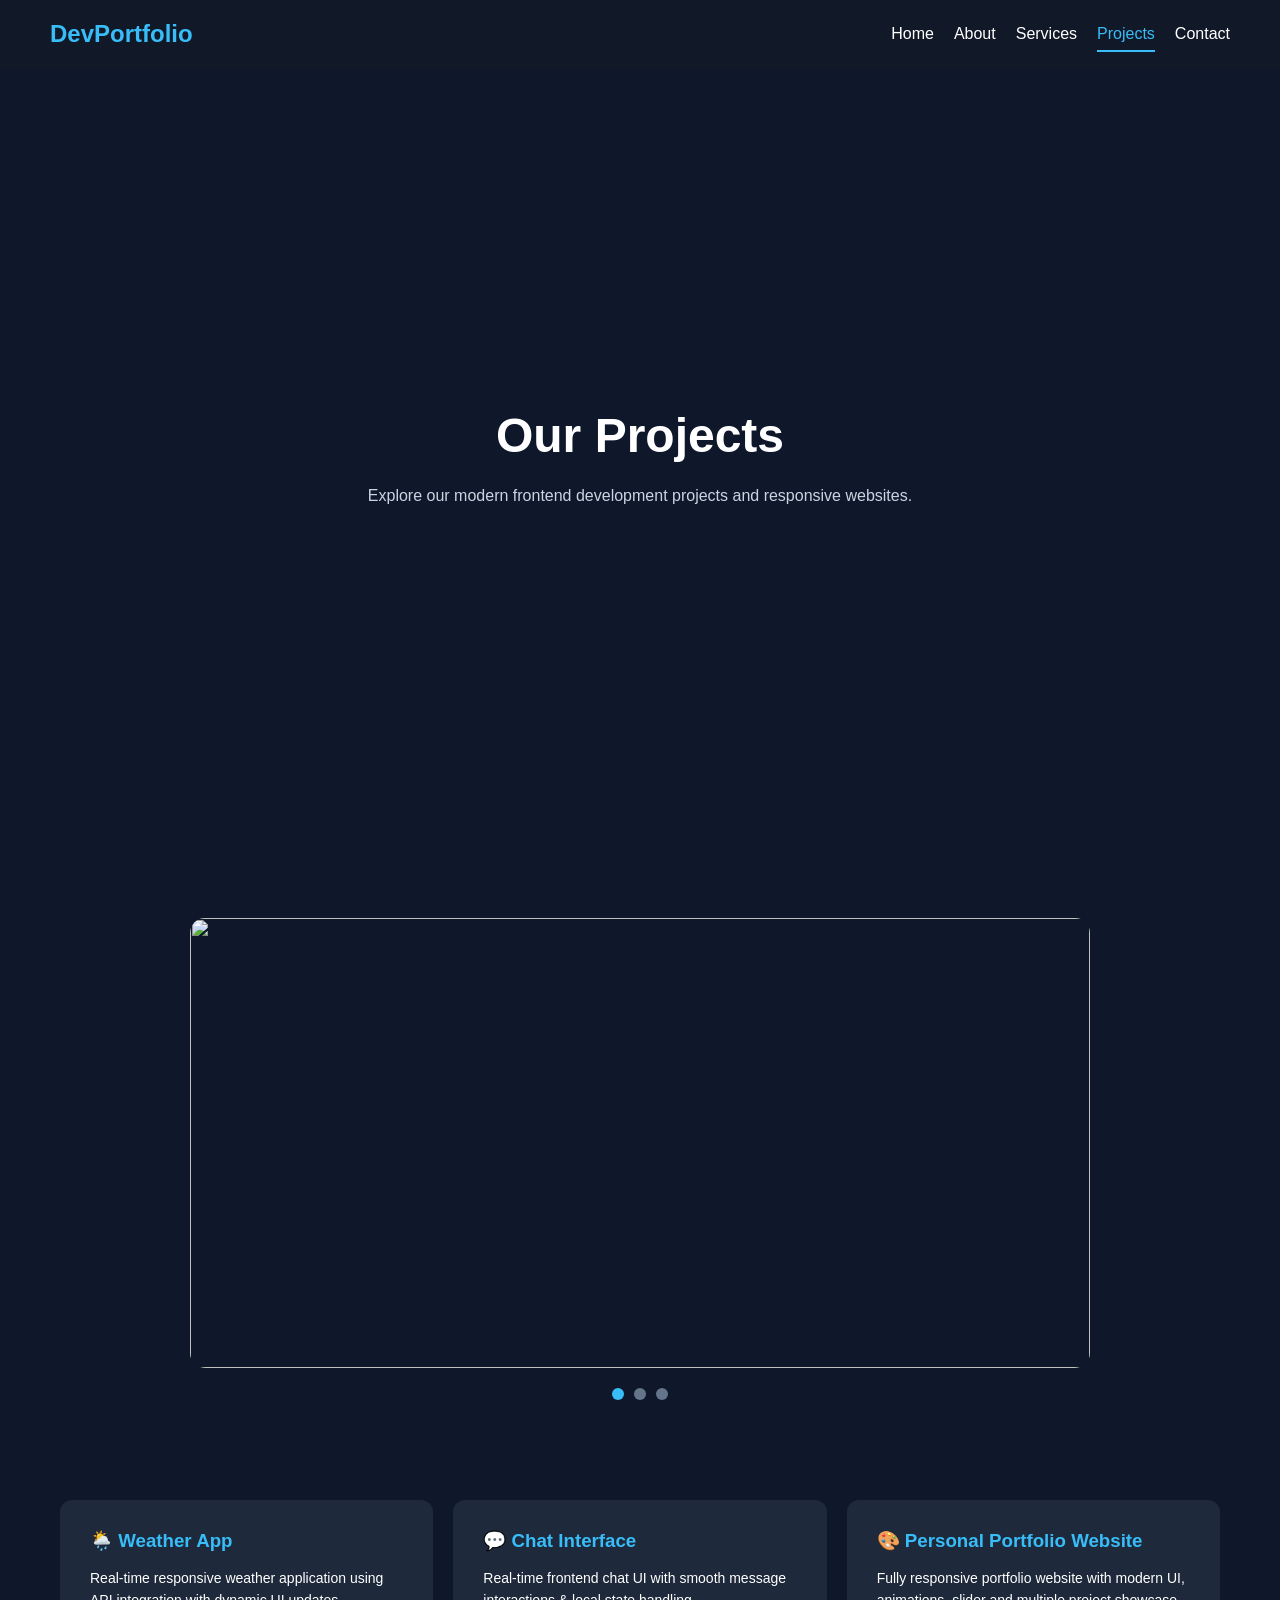
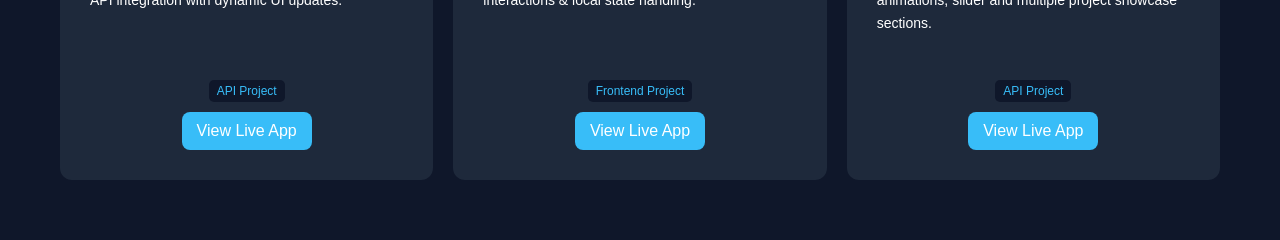
==== projects.html @ a8bd6124 "Initial commit" ====
<!DOCTYPE html>
<html lang="en">

<head>
  <meta charset="UTF-8">
  <meta name="viewport" content="width=device-width, initial-scale=1.0">

  <title>Projects</title>

  <link rel="stylesheet" href="style.css">
</head>

<body>

  <!-- NAVBAR -->

  <nav class="navbar">

    <h2 class="logo">DevPortfolio</h2>

  <div class="menu-toggle" id="menuToggle">
    ☰
  </div>

    <ul class="nav-links" id="navLinks">

      <li><a href="index.html#home">Home</a></li>
      <li><a href="index.html#about">About</a></li>
      <li><a href="services.html">Services</a></li>
      <li><a href="projects.html">Projects</a></li>
      <li><a href="index.html#contact">Contact</a></li>

    </ul>

  </nav>

  <!-- HERO -->

  <section class="hero">

    <h1>Our Projects</h1>

    <p>
      Explore our modern frontend development projects and responsive websites.
    </p>

  </section>

  <!-- SLIDER -->

  <section class="slider">

  <div class="slider-container">

    <img class="slide active"
      src="https://images.unsplash.com/photo-1498050108023-c5249f4df085"
      alt="">

    <img class="slide"
      src="https://images.unsplash.com/photo-1516321318423-f06f85e504b3"
      alt="">

    <img class="slide"
      src="https://images.unsplash.com/photo-1504384308090-c894fdcc538d"
      alt="">

  </div>

  <div class="dots">
  <span class="dot active-dot"></span>
  <span class="dot"></span>
  <span class="dot"></span>
</div>
</section>

<section class="features">

  <div class="card project-card">
    
    <h3>🌦️ Weather App</h3>
    <p>Real-time responsive weather application using API integration with dynamic UI updates.</p>
    <span class="tag">API Project</span>
    <a href="https://salahuddeen-it.github.io/weather-app/" target="_blank" class="project-btn">View Live App</a>
  </div>

  <div class="card project-card">
    <h3>💬 Chat Interface</h3>
    <p>Real-time frontend chat UI with smooth message interactions & local state handling.</p>
    <span class="tag">Frontend Project</span>
    <a href="https://salahuddeen-it.github.io/Real-Time-Chat-App-Frontend-Only/" target="_blank" class="project-btn">View Live App</a>
  </div>

  <div class="card project-card">
    <h3>🎨 Personal Portfolio Website</h3>
    <p>Fully responsive portfolio website with modern UI, animations, slider and multiple project showcase sections.</p>
    <span class="tag">API Project</span>
    <a href="#" target="_blank" class="project-btn">View Live App</a>
  </div>

</section>

  <script src="script.js"></script>

</body>

</html>
---- style.css ----
*{
  margin:0;
  padding:0;
  box-sizing:border-box;
  font-family:Arial,sans-serif;
}

body{
  background:#0f172a;
  color:white;
}

/* NAVBAR */

.navbar{
  display:flex;
  justify-content:space-between;
  align-items:center;
  padding:20px 50px;
  background:#111827;
  position:sticky;
  top:0;
  z-index:999;
  transition:0.3s;
}

.logo{
  color:#38bdf8;
}

.nav-links{
  display:flex;
  gap:20px;
  list-style:none;
}

.nav-links a{
  text-decoration:none;
  color:white;
  position: relative;
  transition:0.3s;
}

.nav-links a:hover{
  color:#38bdf8;
}

.nav-links a.active::after{
  content:"";
  position:absolute;
  left:0;
  bottom:-5px;
  width:100%;
  height:2px;
  background:#38bdf8;
  animation:underline 0.3s ease;
}

@keyframes underline{
  from{ width:0; }
  to{ width:100%; }
}

/* scroll effect navbar */
.navbar.scrolled{
  background:#0b1220;
  box-shadow:0 5px 20px rgba(0,0,0,0.3);
}

.menu-toggle{
  display:none;
  font-size:28px;
  cursor:pointer;
}

/* ACTIVE NAVBAR */

.nav-links a.active{
  color:#38bdf8;
  padding-bottom:5px;
}

/* HERO */

.hero{
  height:90vh;
  display:flex;
  flex-direction:column;
  justify-content:center;
  align-items:center;
  text-align:center;
  padding:20px;
}

.hero h1{
  font-size:3rem;
  margin-bottom:20px;
  animation:fadeIn 1s ease;
}

.hero p{
  max-width:700px;
  line-height:1.6;
  color:#cbd5e1;
  margin-bottom:30px;
}

.hero button{
  padding:12px 25px;
  border:none;
  border-radius:8px;
  background:#38bdf8;
  color:white;
  cursor:pointer;
  transition:0.3s;
}

.hero button:hover{
  transform:scale(1.05);
}

/* SLIDER */

.slider{
  padding:40px;
  text-align:center;
}

.slider-container{
  width:90%;
  max-width:900px;
  height:450px;
  margin:auto;
  overflow:hidden;
  border-radius:15px;
  position:relative;
}

.slider-container img{
  width:100%;
  height:100%;
  object-fit:cover;
  position:absolute;
  left:0;
  top:0;
  opacity:0;
  transition:opacity 1.5s ease-in-out;
}

.slider-container img.active{
  opacity:1;
}

/* SLIDER DOTS */

.dots{
  margin-top:20px;
  display:flex;
  justify-content:center;
  gap:10px;
}

.dot{
  width:12px;
  height:12px;
  border-radius:50%;
  background:#64748b;
}

.active-dot{
  background:#38bdf8;
}

/* FEATURES */

.features{
  display:grid;
  grid-template-columns:repeat(auto-fit,minmax(250px,1fr));
  gap:20px;
  padding:60px;
}

.card{
  background:#1e293b;
  padding:20px;
  border-radius:12px;
  transition:0.3s;
}

.project-card{
  background:#1e293b;
  padding:30px;
  border-radius:12px;
  transition:0.3s;
  display:flex;
  flex-direction:column;
  justify-content:space-between;
  min-height:280px;
}

.card:hover{
  transform:translateY(-10px);
  box-shadow:0 10px 25px rgba(255, 255, 255, 0.301);
}

.card h3{
  margin-bottom:15px;
  color:#38bdf8;
}

.card p{
  font-size:14px;
  line-height:1.6;
}

/* Real Project Example */

.project-btn{
  display:block;
  width:fit-content;
  margin:0 auto;
  padding:10px 15px;
  background:#38bdf8;
  color:white;
  text-decoration:none;
  border-radius:8px;
  transition:0.3s;
}

.project-btn:hover{
  background:#0ea5e9;
  transform:scale(1.05);
}

.tag{
  display:block;
  width:fit-content;
  margin:auto auto 10px;
  padding:4px 8px;
  font-size:12px;
  background:#0f172a;
  border-radius:5px;
  color:#38bdf8;
  text-align:center;
}

/* ABOUT US */
.about{
  padding:80px 10%;
  text-align:center;
}

.about p{
  max-width:700px;
  margin:20px auto 40px;
  line-height:1.8;
}


.about-gallery{
  display:flex;
  justify-content:center;
  align-items:flex-start;
  gap:20px;
  flex-wrap:wrap;
}

.about-item{
  text-align:center;
}

.about-item img{
  width:300px;
  height:220px;
  object-fit:cover;
  border-radius:12px;
  transition:0.4s ease;
}

.about-item img:hover{
  transform:translateY(-8px);
}

/* for responsive mobile  */

@media(max-width:768px){

  .about-gallery{
    flex-direction:column;
    align-items:center;
  }

  .about-gallery img{
    width:100%;
    max-width:350px;
  }

}

/* CONTACT */

.contact{
  padding:60px 20px;
  text-align:center;
}

.contact h2{
  margin-bottom:30px;
}

form{
  max-width:500px;
  margin:auto;
  display:flex;
  flex-direction:column;
  gap:15px;
}

input,
textarea{
  padding:12px;
  border:none;
  border-radius:8px;
}

textarea{
  height:120px;
  resize:none;
}

form button{
  padding:12px;
  border:none;
  border-radius:8px;
  background:#38bdf8;
  color:white;
  cursor:pointer;
}

/* FOOTER */

footer{
  text-align:center;
  padding:20px;
  background:#111827;
  margin-top:40px;
}

/* ANIMATION */

@keyframes fadeIn{

  from{
    opacity:0;
    transform:translateY(20px);
  }

  to{
    opacity:1;
    transform:translateY(0);
  }

}

/* RESPONSIVE */

@media(max-width:768px){

  .menu-toggle{
    display:block;
  }

  .nav-links{
    display:none;
    flex-direction:column;
    position:absolute;
    top:70px;
    right:20px;
    background:#1e293b;
    padding:20px;
    border-radius:10px;
  }

  .nav-links.active{
    display:flex;
  }

  .hero h1{
    font-size:2rem;
  }

  .features{
    padding:20px;
  }

  .slider img{
    height:250px;
  }

}

/* SCROLL ANIMATION */

.card,
.contact{
  transition:1s;
}

.show{
  opacity:1;
  transform:translateY(0);
}
.animate-on-load{
  opacity: 0;
  transform: translateY(40px);
  animation: fadeUp 0.8s ease forwards;
}

@keyframes fadeUp{
  to{
    opacity: 1;
    transform: translateY(0);
  }
}
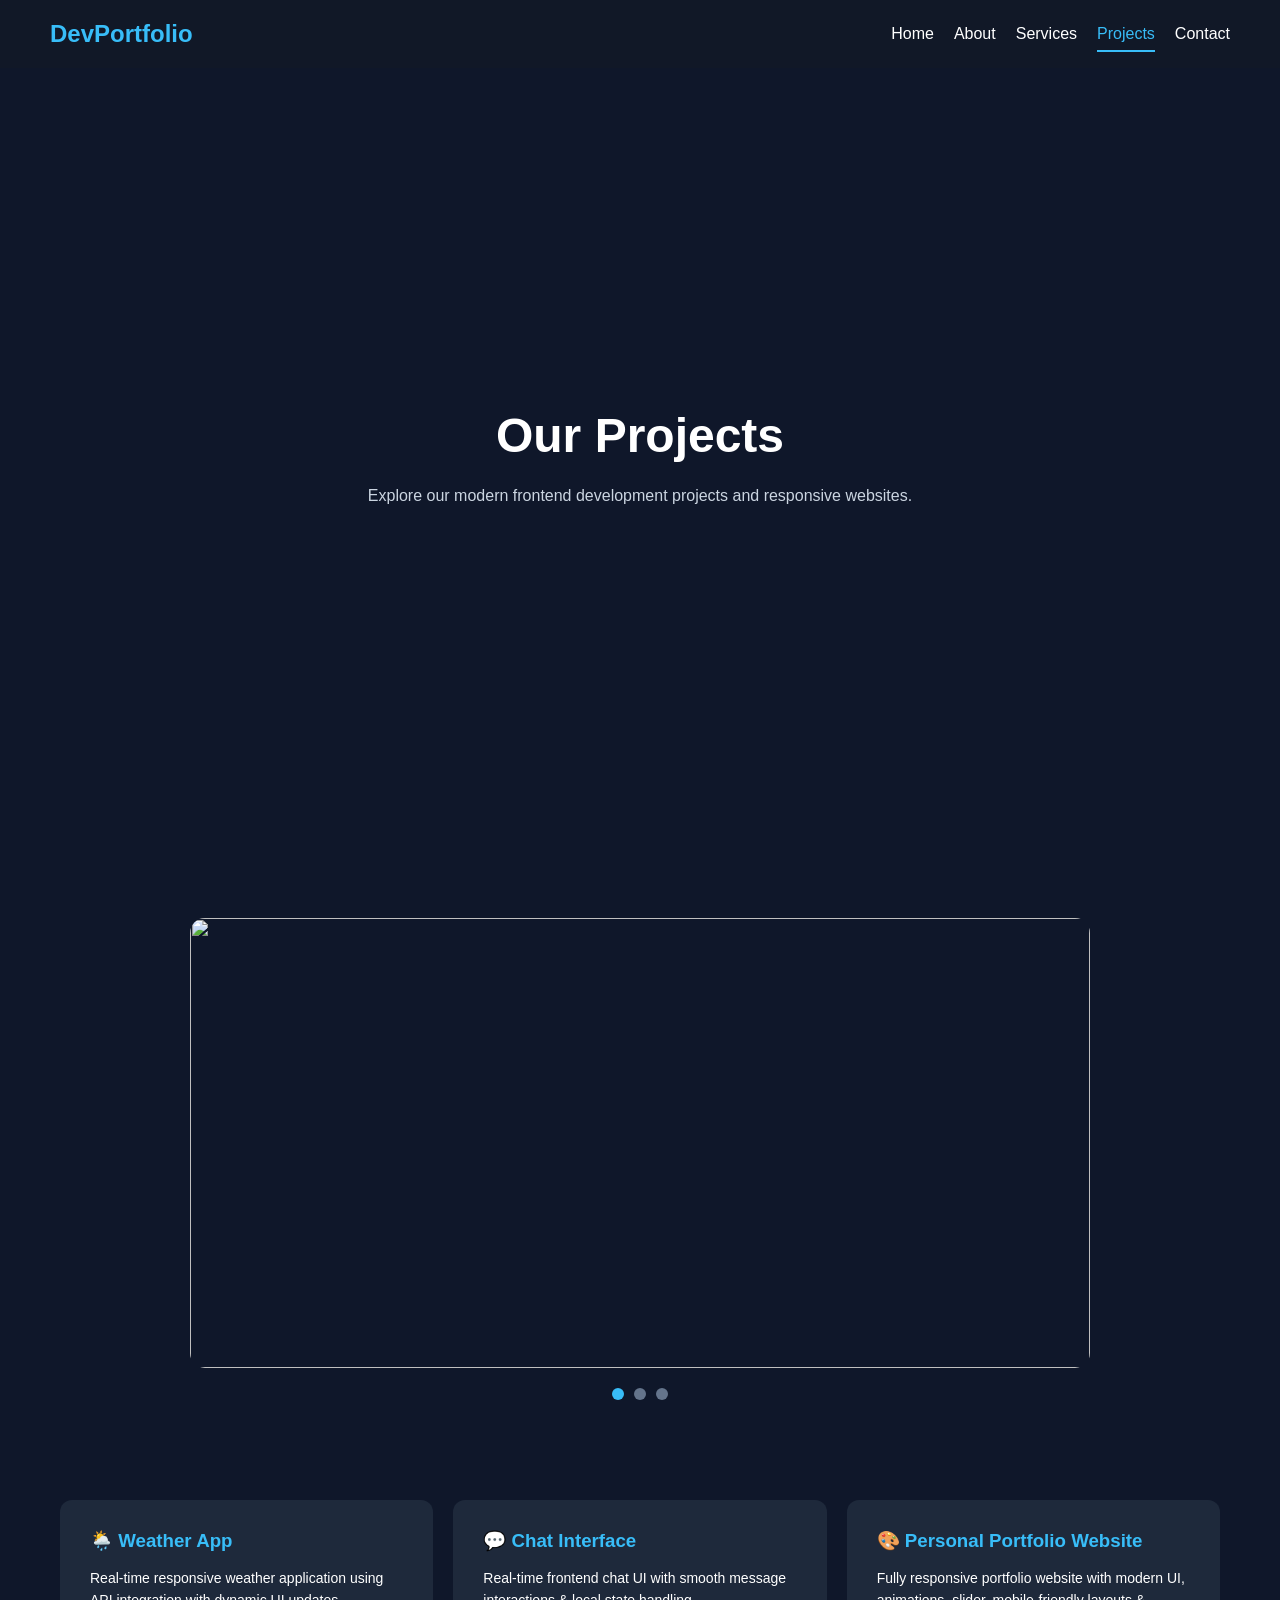
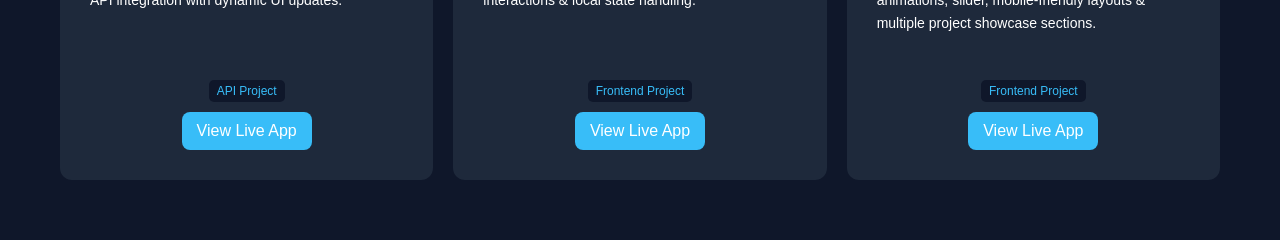
==== commit 8223f3b7: "Added Frontend Best Practices project card" ====
--- a/projects.html
+++ b/projects.html
@@ -92,9 +92,9 @@
 
   <div class="card project-card">
     <h3>🎨 Personal Portfolio Website</h3>
-    <p>Fully responsive portfolio website with modern UI, animations, slider and multiple project showcase sections.</p>
-    <span class="tag">API Project</span>
-    <a href="#" target="_blank" class="project-btn">View Live App</a>
+    <p>Fully responsive portfolio website with modern UI, animations, slider, mobile-friendly layouts & multiple project showcase sections.</p>
+    <span class="tag">Frontend Project</span>
+    <a href="https://salahuddeen-it.github.io/Frontend-Website-HTML-CSS-JS/" target="_blank" class="project-btn">View Live App</a>
   </div>
 
 </section>
@@ -103,4 +103,4 @@
 
 </body>
 
-</html>+</html>
